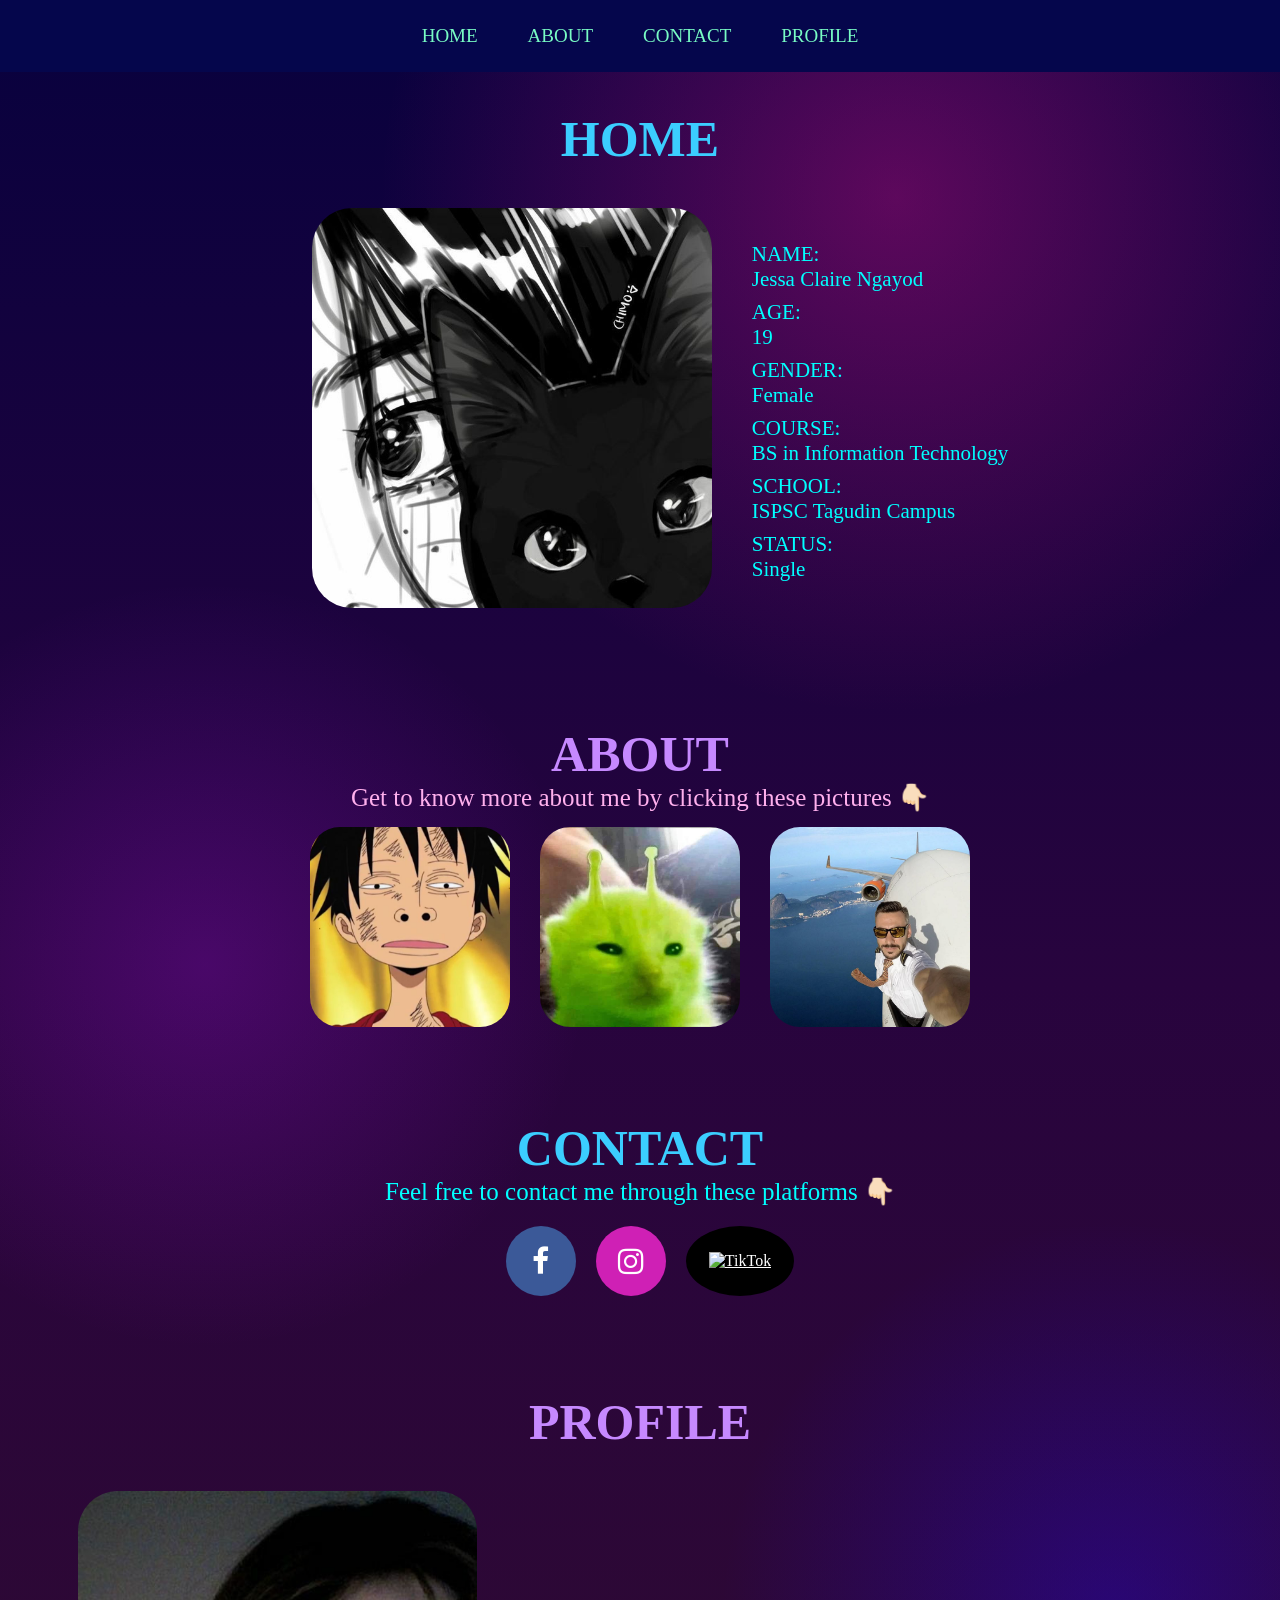
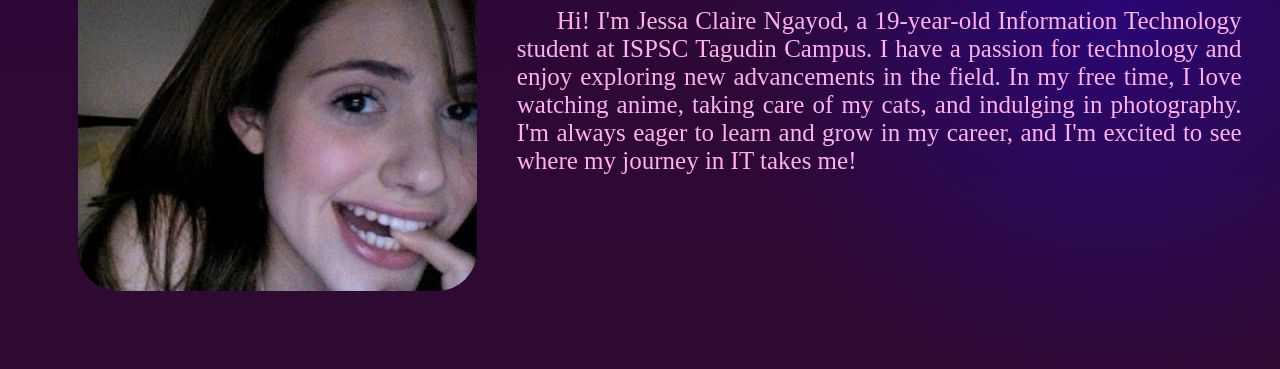
==== index.html @ aef26889 "Add files via upload" ====
<!DOCTYPE html>
<html lang='en'>
<head>
    <meta charset='utf-8'>
    <meta name='viewport' content='width=device-width, initial-scale=1'>
    <title>My Site</title>
    <link rel="stylesheet" href="https://cdnjs.cloudflare.com/ajax/libs/font-awesome/4.7.0/css/font-awesome.min.css">
    <link rel='stylesheet' href='try.css'>
</head>

<body>
    <header>
        <nav class="tabs">
            <ul class="links">
                <li><a href="#home">HOME</a></li>
                <li><a href="#about">ABOUT</a></li>
                <li><a href="#contact">CONTACT</a></li>
                <li><a href="#profile">PROFILE</a></li>
            </ul>
        </nav>
    </header>

    <section id="home" class="home">
        <h1>HOME</h1>
        <div class="h-details">
            <img src="images/home-img.jpg" alt="home-img" width="400px" height="400px">
            <ul class="me">
                <li>NAME:<br>Jessa Claire Ngayod</li>
                <li>AGE:<br>19</li>
                <li>GENDER:<br>Female</li>
                <li>COURSE:<br>BS in Information Technology</li>
                <li>SCHOOL:<br>ISPSC Tagudin Campus</li>
                <li>STATUS:<br>Single</li>
            </ul>
        </div>
    </section>
    
    <section id="about" class="about">
        <h1>ABOUT</h1>
        <p>Get to know more about me by clicking these pictures 👇🏻</p>
        <div class="pics">
            <img src="images/img1.jpg" alt="Anime" id="openBtn1" width="200" height="200"></button>
            <img src="images/img2.jpg" alt="Cats" id="openBtn2" width="200" height="200"></button>
            <img src="images/img3.jpg" alt="Photography" id="openBtn3" width="200" height="200"></button>
        </div>
    </section>
    
    <div id="modal1" class="overlay">
        <div class="box">
            <button id="closeBtn" class="close">×</button>
            <p>I love watching anime. Some of my favorites include:</p>
            <ul class="anime">
                <li>One Piece</li>
                <li>Naruto Shippuden</li>
                <li>Hunter x Hunter</li>
                <li>Jujutsu Kaisen</li>
                <li>Akame Ga Kill</li>
            </ul>
        </div>
    </div>

    <div id="modal2" class="overlay">
        <div class="box">
            <button id="closeBtn" class="close">×</button>
            <p>I have two cats named Lara (a female) and Baku (a male). Right now, Lara has 5 kittens and they are all adorable and playful!</p>
        </div>
    </div>

    <div id="modal3" class="overlay">
        <div class="box">
            <button id="closeBtn" class="close">×</button>
            <p>Photography is one of my hobbies. I enjoy capturing moments and creating beautiful images. I often take photos of nature, landscapes, and my cats.</p>
        </div>
    </div>

    <section id="contact" class="contact">
        <h1>CONTACT</h1>
        <p>Feel free to contact me through these platforms 👇🏻</p>
        <div class="contacts">
            <a href="https://www.facebook.com/jess.ngayod404" target="_blank" class="fa fa-facebook"></a>
            <a href="https://www.instagram.com/_._._jessssss_._._" target="_blank" class="fa fa-instagram"></a>
            <a href="https://www.tiktok.com/@yuu.zeshin" target="_blank" class="tiktok"><img src="images/" alt="TikTok" width="25px" height="25px"></a>
        </div>
    </section>

    <section id="profile" class="profile">
        <h1>PROFILE</h1>
        <div class="profile-details">
            <img src="images/profile.jpg" alt="Profile Picture" width="400" height="400">
            <p>Hi! I'm Jessa Claire Ngayod, a 19-year-old Information Technology student at ISPSC Tagudin Campus. I have a passion for technology and enjoy exploring new advancements in the field. In my free time, I love watching anime, taking care of my cats, and indulging in photography. I'm always eager to learn and grow in my career, and I'm excited to see where my journey in IT takes me!</p>
        </div>
    </section>

<script src='try.js'></script>
</body>
</html>
---- try.css ----
* {
    padding: 0;
    margin: 0;
    font-family: Berlin Sans FB;
}

body {
    background:
    radial-gradient(circle at 16% 49%, rgba(188, 22, 249, 0.226), transparent 26%),
    radial-gradient(circle at 87% 82%, rgba(36, 5, 239, 0.34), transparent 20%),
    radial-gradient(circle at 70% 10%, rgba(240, 21, 149, 0.35), transparent 26%),
    linear-gradient(0deg, #2f0a31 0%, #28043e 50%, #08013e 100%);;
}

/* HEADER */

header {
    position: sticky;
    top: 0;
}

.tabs {
    background-color: rgb(5, 6, 76);
}

.links {
    display: flex;
    justify-content: center;
    text-align: center;
}

.links li {
    list-style: none;
    padding: 25px;
    font-size: 19px; 
}

.links li a {
    text-decoration: none;
    color: rgb(120, 251, 196);
}

section {
    padding: 3%;
}

/* HOME */

.home {
    justify-content: center;
    align-items: center;
}

.home h1 {
    text-align: center;
    font-size: 50px;
    background-color: transparent;
    color:rgb(59, 206, 255)
}

.h-details {
    display: flex;
    align-items: center;
    justify-content: center;
    background-color: transparent;
}

.home img {
    border-radius: 10%;
    margin: 40px;
}

.me {
    list-style: none;
    font-size: 21px;
    background-color: transparent;
}

.me li {
    text-decoration: none;
    color:aqua;
    padding-top: 8px;
    background-color: transparent;
}

/* ABOUT */

.about {
    justify-content: center;
    align-items: center;
}

.about h1 {
    text-align: center;
    color: rgb(198, 137, 255);
    font-size: 50px;
}

.about p {
    text-align: center;
    font-size: 25px;
    color:rgb(255, 176, 237);
}

.pics {
    overflow: hidden;
    display: flex;
    justify-content: center;
}

.pics img {
    border-radius: 15%;
    margin: 15px;
    cursor: pointer;
    object-fit: cover;
    transition: 0.3s ease-in-out;
}
.pics img:hover {
    transform: scale(1.1);
}

/* JS */

.overlay {
  display: none;
  position: fixed;
  left: 0;
  top: 0;
  width: 100%;
  height: 100%;
  background: rgba(0, 0, 0, 0.5);
}

.overlay.show {
    display: block;
}

.box {
   background:
    radial-gradient(circle at 16% 49%, rgba(240, 21, 149, 0.2), transparent 26%),
    radial-gradient(circle at 87% 82%, rgba(36, 5, 239, 0.34), transparent 20%),
    radial-gradient(circle at 50% 10%, rgba(188, 22, 249, 0.226), transparent 16%),
    linear-gradient(220deg, #260e23 0%, #2e0840 50%, #08013e 100%);
  width: 90%;
  max-width: 400px;
  margin: 20% auto;
  padding: 50px;
  border-radius: 25px;
  position: relative;
}

.box p {
    font-size: 30px;
    color: rgb(117, 213, 255);
    text-align: center;
}

.anime {
    padding: 15px;
}

.anime li {
    padding: 5px;
    text-align: center;
    list-style: none;
    font-size: 25px;
    color:rgb(255, 176, 237);
}

.close {
  position: absolute;
  right: 20px;
  top: 8px;
  font-size: 30px;
  border: none;
  background: none;
  cursor: pointer;
}

/* CONTACT */

.contact {
    justify-content: center;
    align-items: center;
}

.contact h1 {
    text-align: center;
    color: rgb(59, 206, 255);
    font-size: 50px;
}

.contact p {
    text-align: center;
    font-size: 25px;
    color: aqua;
}

.contacts {
    display: flex;
    justify-content: center;
    margin: 20px;
}

.fa {
    font-size: 30px;
    width: 30px;
    text-align: center;
    text-decoration: none;
    border-radius: 50%;
    margin-left: 20px;
}

.fa-facebook {
    padding: 20px;
    background: #3B5998;
    color: white;
}

.fa-instagram {
    padding: 20px;
    background: #cf20b5;
    color: rgb(255, 255, 255);
}

.tiktok {
    margin-left: 20px;
    padding: 21px 23px;
    align-content: center;
    border-radius: 50%;
    background: #000;
    color: white;
}

/* PROFILE */

.profile {
    justify-content: center;
    align-items: center;
}

.profile h1 {
    text-align: center;
    color: rgb(198, 137, 255);
    font-size: 50px;
}

.profile-details {
    display: flex;
    align-items: center;
    justify-content: center;
}

.profile img {
    border-radius: 10%;
    margin: 40px;
}

.profile p {
    list-style: none;
    font-size: 25px;
    text-align: justify;
    text-indent: 40px;
    color:rgb(255, 176, 237);
}
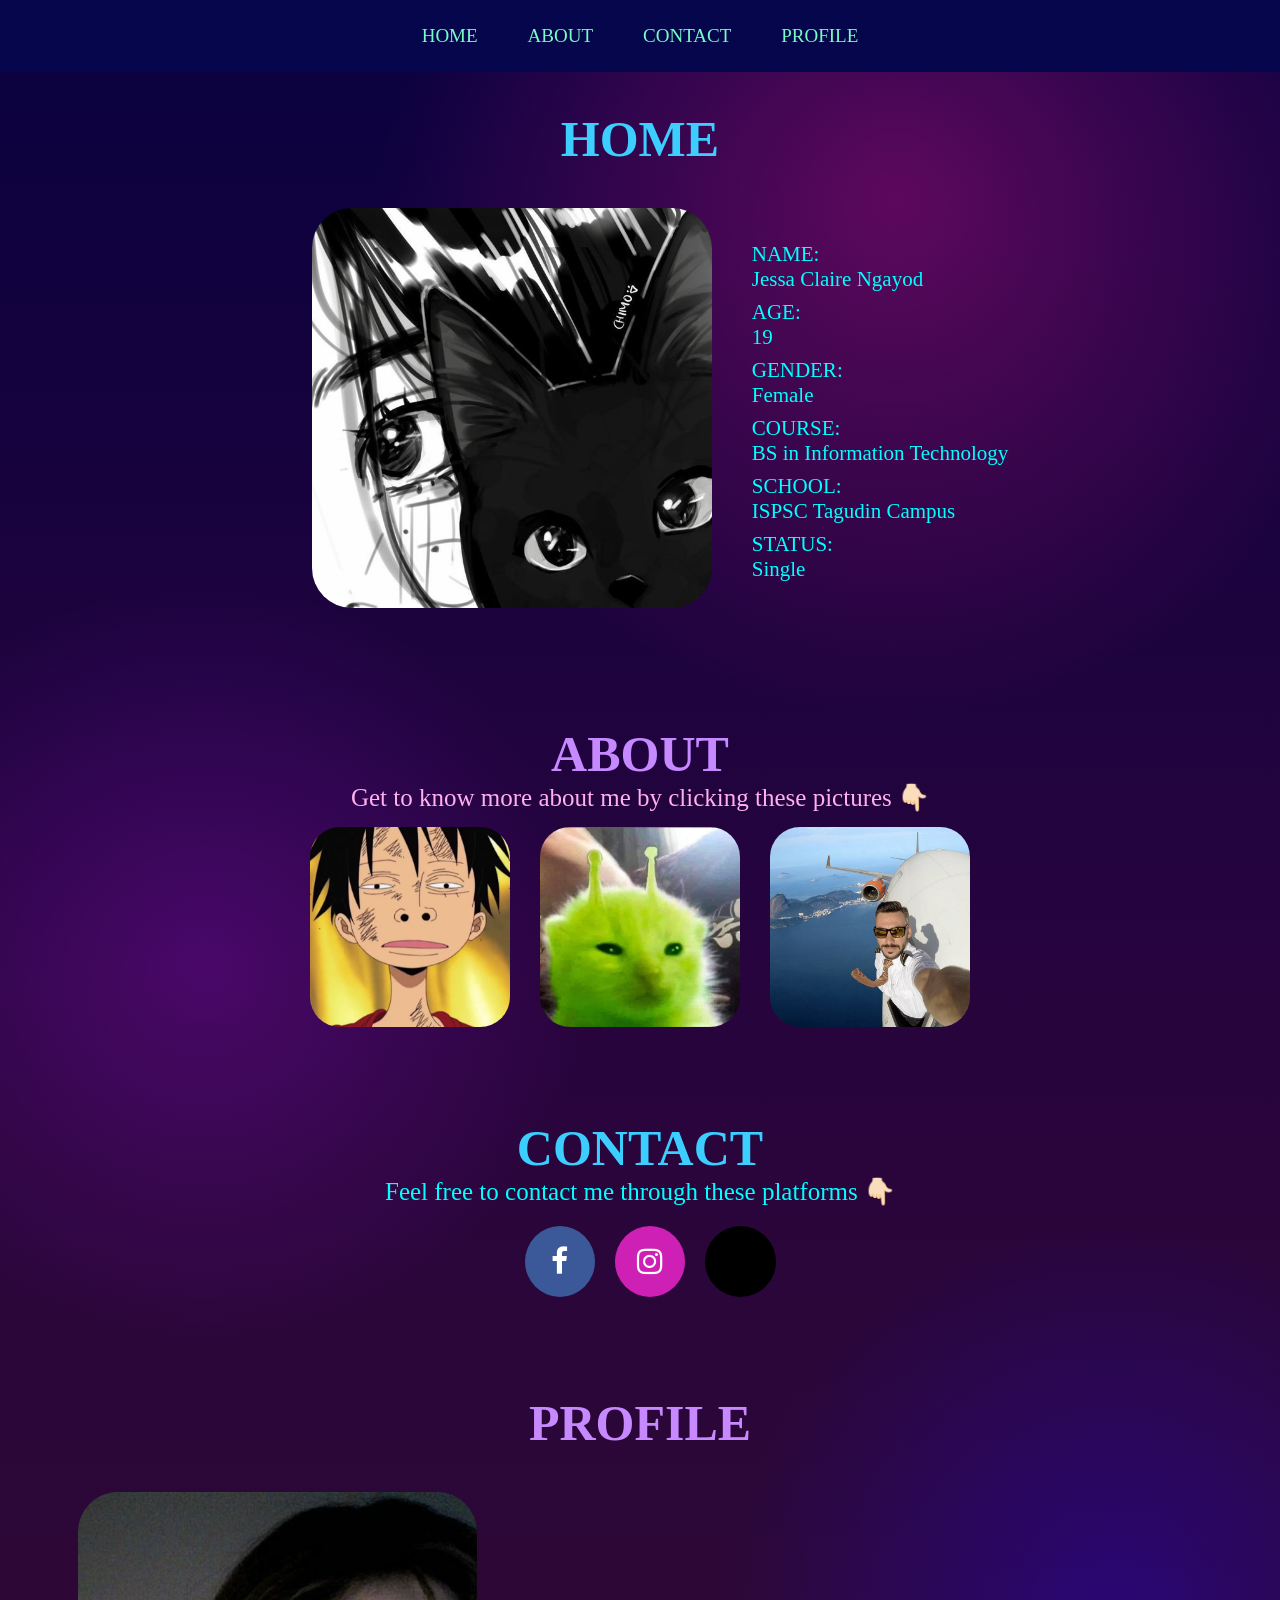
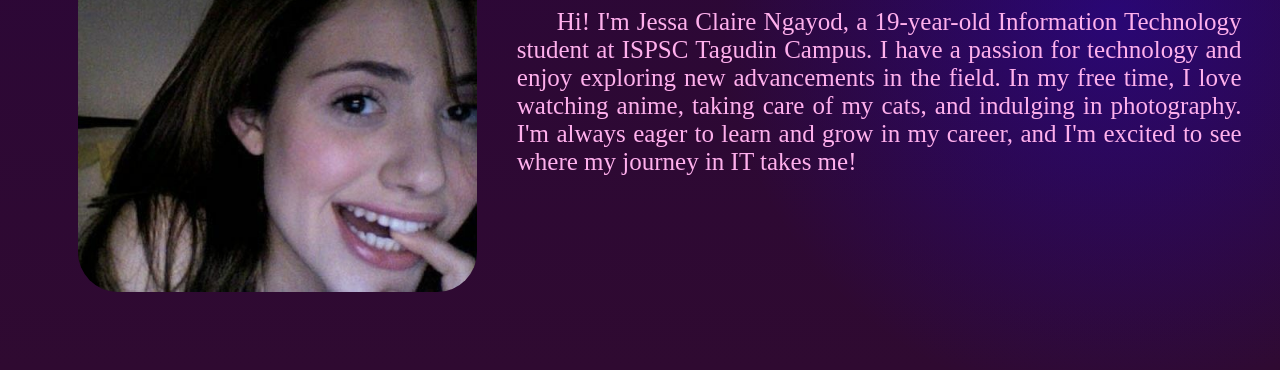
==== commit 40cf3edf: "Remove duplicate HTML content The HTML structure and content have been duplicated, resulting in a co" ====
--- a/index.html
+++ b/index.html
@@ -79,7 +79,7 @@
         <div class="contacts">
             <a href="https://www.facebook.com/jess.ngayod404" target="_blank" class="fa fa-facebook"></a>
             <a href="https://www.instagram.com/_._._jessssss_._._" target="_blank" class="fa fa-instagram"></a>
-            <a href="https://www.tiktok.com/@yuu.zeshin" target="_blank" class="tiktok"><img src="images/" alt="TikTok" width="25px" height="25px"></a>
+            <a href="https://www.tiktok.com/@yuu.zeshin" target="_blank" class="tiktok"><img src="images/tiktok.png" alt="TikTok" width="25px" height="25px"></a>
         </div>
     </section>
 
@@ -93,4 +93,4 @@
 
 <script src='try.js'></script>
 </body>
-</html>+</html>
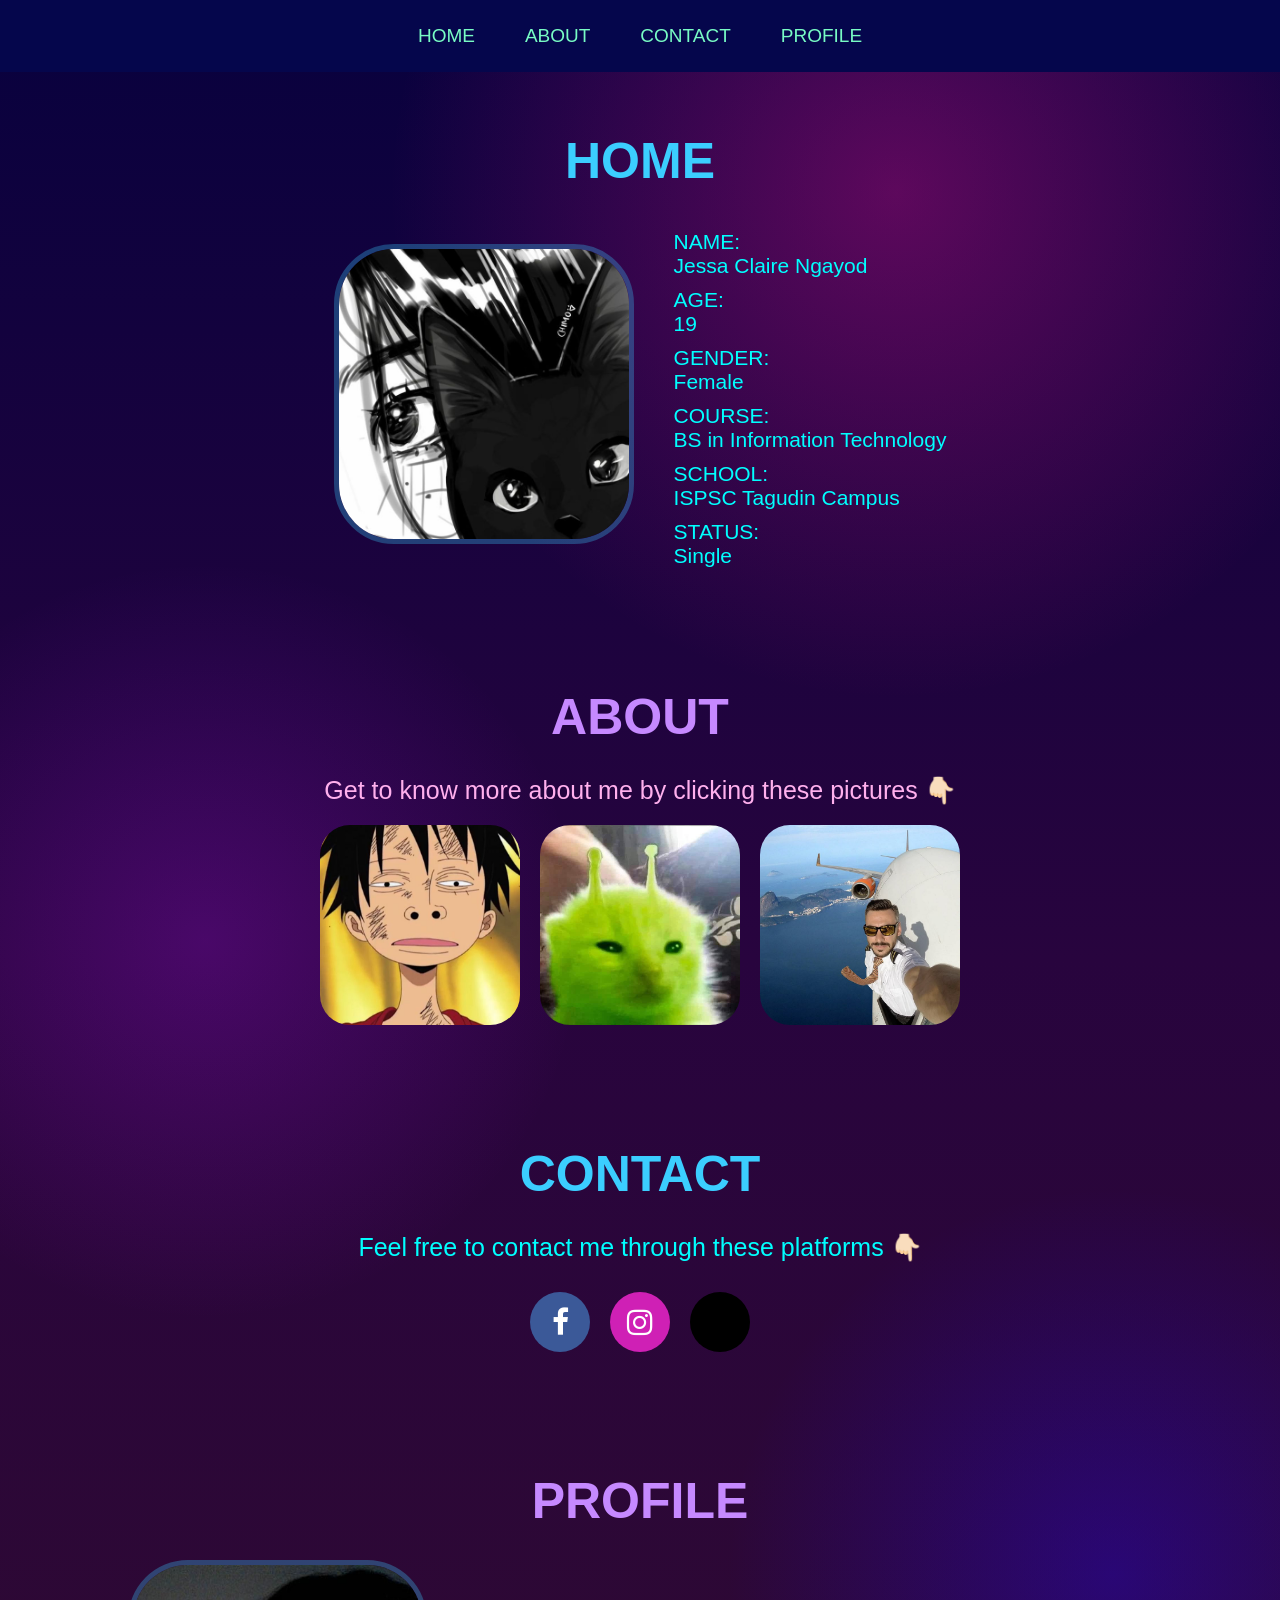
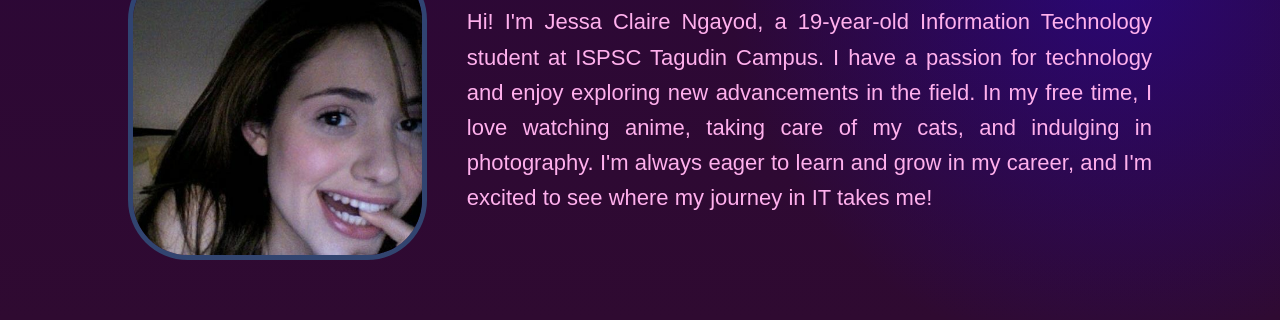
==== commit 62b44b96: "Update index.html" ====
--- a/index.html
+++ b/index.html
@@ -5,6 +5,7 @@
     <meta name='viewport' content='width=device-width, initial-scale=1'>
     <title>My Site</title>
     <link rel="stylesheet" href="https://cdnjs.cloudflare.com/ajax/libs/font-awesome/4.7.0/css/font-awesome.min.css">
+    
     <link rel='stylesheet' href='try.css'>
 </head>
 
@@ -23,7 +24,7 @@
     <section id="home" class="home">
         <h1>HOME</h1>
         <div class="h-details">
-            <img src="images/home-img.jpg" alt="home-img" width="400px" height="400px">
+            <img src="images/home-img.jpg" alt="home-img">
             <ul class="me">
                 <li>NAME:<br>Jessa Claire Ngayod</li>
                 <li>AGE:<br>19</li>
@@ -39,15 +40,14 @@
         <h1>ABOUT</h1>
         <p>Get to know more about me by clicking these pictures 👇🏻</p>
         <div class="pics">
-            <img src="images/img1.jpg" alt="Anime" id="openBtn1" width="200" height="200"></button>
-            <img src="images/img2.jpg" alt="Cats" id="openBtn2" width="200" height="200"></button>
-            <img src="images/img3.jpg" alt="Photography" id="openBtn3" width="200" height="200"></button>
+            <img src="images/img1.jpg" alt="Anime" id="openBtn1" max-width="200" height="200"></button>
+            <img src="images/img2.jpg" alt="Cats" id="openBtn2" max-width="200" height="200"></button>
+            <img src="images/img3.jpg" alt="Photography" id="openBtn3" max-width="200" height="200"></button>
         </div>
     </section>
     
     <div id="modal1" class="overlay">
         <div class="box">
-            <button id="closeBtn" class="close">×</button>
             <p>I love watching anime. Some of my favorites include:</p>
             <ul class="anime">
                 <li>One Piece</li>
@@ -61,17 +61,17 @@
 
     <div id="modal2" class="overlay">
         <div class="box">
-            <button id="closeBtn" class="close">×</button>
             <p>I have two cats named Lara (a female) and Baku (a male). Right now, Lara has 5 kittens and they are all adorable and playful!</p>
         </div>
     </div>
 
     <div id="modal3" class="overlay">
         <div class="box">
-            <button id="closeBtn" class="close">×</button>
             <p>Photography is one of my hobbies. I enjoy capturing moments and creating beautiful images. I often take photos of nature, landscapes, and my cats.</p>
         </div>
     </div>
+    
+    <div id="closeBtn"></div>
 
     <section id="contact" class="contact">
         <h1>CONTACT</h1>
@@ -86,7 +86,7 @@
     <section id="profile" class="profile">
         <h1>PROFILE</h1>
         <div class="profile-details">
-            <img src="images/profile.jpg" alt="Profile Picture" width="400" height="400">
+            <img src="images/profile.jpg" alt="Profile Picture" max-width="400" height="400">
             <p>Hi! I'm Jessa Claire Ngayod, a 19-year-old Information Technology student at ISPSC Tagudin Campus. I have a passion for technology and enjoy exploring new advancements in the field. In my free time, I love watching anime, taking care of my cats, and indulging in photography. I'm always eager to learn and grow in my career, and I'm excited to see where my journey in IT takes me!</p>
         </div>
     </section>
--- a/try.css
+++ b/try.css
@@ -1,22 +1,30 @@
+/* GLOBAL STYLES */
 * {
     padding: 0;
     margin: 0;
-    font-family: Berlin Sans FB;
+    box-sizing: border-box; /* Prevents padding from breaking layout width */
+    font-family: 'Berlin Sans FB', sans-serif;
+}
+
+html {
+    scroll-behavior: smooth;
 }
 
 body {
     background:
-    radial-gradient(circle at 16% 49%, rgba(188, 22, 249, 0.226), transparent 26%),
-    radial-gradient(circle at 87% 82%, rgba(36, 5, 239, 0.34), transparent 20%),
-    radial-gradient(circle at 70% 10%, rgba(240, 21, 149, 0.35), transparent 26%),
-    linear-gradient(0deg, #2f0a31 0%, #28043e 50%, #08013e 100%);;
-}
-
-/* HEADER */
-
+        radial-gradient(circle at 16% 49%, rgba(188, 22, 249, 0.226), transparent 26%),
+        radial-gradient(circle at 87% 82%, rgba(36, 5, 239, 0.34), transparent 20%),
+        radial-gradient(circle at 70% 10%, rgba(240, 21, 149, 0.35), transparent 26%),
+        linear-gradient(0deg, #2f0a31 0%, #28043e 50%, #08013e 100%);
+    min-height: 100vh;
+    color: white;
+}
+
+/* HEADER & NAVIGATION */
 header {
     position: sticky;
     top: 0;
+    z-index: 1000; /* Keeps nav above other elements */
 }
 
 .tabs {
@@ -26,11 +34,10 @@
 .links {
     display: flex;
     justify-content: center;
-    text-align: center;
+    list-style: none;
 }
 
 .links li {
-    list-style: none;
     padding: 25px;
     font-size: 19px; 
 }
@@ -38,97 +45,94 @@
 .links li a {
     text-decoration: none;
     color: rgb(120, 251, 196);
-}
-
+    transition: 0.3s;
+}
+
+.links li a:hover {
+    color: white;
+}
+
+/* SECTION BASICS */
 section {
-    padding: 3%;
-}
-
-/* HOME */
-
-.home {
-    justify-content: center;
+    padding: 60px 10%;
+}
+
+h1 {
+    text-align: center;
+    font-size: 50px;
+    margin-bottom: 30px;
+}
+
+/* HOME SECTION */
+.home h1 {
+    color: rgb(59, 206, 255);
+}
+
+.h-details {
+    display: flex;
     align-items: center;
-}
-
-.home h1 {
-    text-align: center;
-    font-size: 50px;
-    background-color: transparent;
-    color:rgb(59, 206, 255)
-}
-
-.h-details {
-    display: flex;
-    align-items: center;
-    justify-content: center;
-    background-color: transparent;
-}
-
-.home img {
-    border-radius: 10%;
-    margin: 40px;
+    justify-content: center;
+    gap: 40px; /* Space between image and text */
+}
+
+.home img, .profile img {
+    width: 300px;
+    height: 300px;
+    border-radius: 20%; /* Makes it circular */
+    object-fit: cover;
+    border: 5px solid rgba(59, 206, 255, 0.3);
 }
 
 .me {
     list-style: none;
     font-size: 21px;
-    background-color: transparent;
 }
 
 .me li {
-    text-decoration: none;
-    color:aqua;
-    padding-top: 8px;
-    background-color: transparent;
-}
-
-/* ABOUT */
-
-.about {
-    justify-content: center;
-    align-items: center;
-}
-
+    color: aqua;
+    padding-top: 10px;
+}
+
+/* ABOUT SECTION */
 .about h1 {
-    text-align: center;
     color: rgb(198, 137, 255);
-    font-size: 50px;
 }
 
 .about p {
     text-align: center;
     font-size: 25px;
-    color:rgb(255, 176, 237);
+    color: rgb(255, 176, 237);
+    margin-bottom: 20px;
 }
 
 .pics {
-    overflow: hidden;
-    display: flex;
-    justify-content: center;
+    display: flex;
+    justify-content: center;
+    gap: 20px;
+    flex-wrap: wrap;
 }
 
 .pics img {
     border-radius: 15%;
-    margin: 15px;
     cursor: pointer;
     object-fit: cover;
     transition: 0.3s ease-in-out;
 }
+
 .pics img:hover {
     transform: scale(1.1);
 }
 
-/* JS */
-
+/* MODALS (JS OVERLAY) */
 .overlay {
-  display: none;
-  position: fixed;
-  left: 0;
-  top: 0;
-  width: 100%;
-  height: 100%;
-  background: rgba(0, 0, 0, 0.5);
+    display: none;
+    position: fixed;
+    left: 0;
+    top: 0;
+    width: 100%;
+    height: 100%;
+    background: rgba(0, 0, 0, 0.7);
+    z-index: 2000;
 }
 
 .overlay.show {
@@ -136,58 +140,33 @@
 }
 
 .box {
-   background:
-    radial-gradient(circle at 16% 49%, rgba(240, 21, 149, 0.2), transparent 26%),
-    radial-gradient(circle at 87% 82%, rgba(36, 5, 239, 0.34), transparent 20%),
-    radial-gradient(circle at 50% 10%, rgba(188, 22, 249, 0.226), transparent 16%),
-    linear-gradient(220deg, #260e23 0%, #2e0840 50%, #08013e 100%);
-  width: 90%;
-  max-width: 400px;
-  margin: 20% auto;
-  padding: 50px;
-  border-radius: 25px;
-  position: relative;
+    background: linear-gradient(220deg, #260e23 0%, #2e0840 50%, #08013e 100%);
+    width: 90%;
+    max-width: 450px;
+    margin: 10% auto;
+    padding: 40px;
+    border-radius: 25px;
+    position: relative;
+    border: 1px solid rgba(255, 255, 255, 0.1);
 }
 
 .box p {
-    font-size: 30px;
+    font-size: 24px;
     color: rgb(117, 213, 255);
     text-align: center;
-}
-
-.anime {
-    padding: 15px;
 }
 
 .anime li {
     padding: 5px;
     text-align: center;
     list-style: none;
-    font-size: 25px;
-    color:rgb(255, 176, 237);
-}
-
-.close {
-  position: absolute;
-  right: 20px;
-  top: 8px;
-  font-size: 30px;
-  border: none;
-  background: none;
-  cursor: pointer;
-}
-
-/* CONTACT */
-
-.contact {
-    justify-content: center;
-    align-items: center;
-}
-
+    font-size: 22px;
+    color: rgb(255, 176, 237);
+}
+
+/* CONTACT SECTION */
 .contact h1 {
-    text-align: center;
     color: rgb(59, 206, 255);
-    font-size: 50px;
 }
 
 .contact p {
@@ -199,67 +178,84 @@
 .contacts {
     display: flex;
     justify-content: center;
-    margin: 20px;
-}
-
-.fa {
+    gap: 20px;
+    margin-top: 30px;
+}
+
+.fa, .tiktok {
+    display: flex;
+    align-items: center;
+    justify-content: center;
     font-size: 30px;
-    width: 30px;
-    text-align: center;
+    width: 60px;
+    height: 60px;
     text-decoration: none;
     border-radius: 50%;
-    margin-left: 20px;
-}
-
-.fa-facebook {
-    padding: 20px;
-    background: #3B5998;
-    color: white;
-}
-
-.fa-instagram {
-    padding: 20px;
-    background: #cf20b5;
-    color: rgb(255, 255, 255);
-}
-
-.tiktok {
-    margin-left: 20px;
-    padding: 21px 23px;
-    align-content: center;
-    border-radius: 50%;
-    background: #000;
-    color: white;
-}
-
-/* PROFILE */
-
-.profile {
-    justify-content: center;
+    transition: 0.3s;
+}
+
+.fa-facebook { background: #3B5998; color: white; }
+.fa-instagram { background: #cf20b5; color: white; }
+.tiktok { background: #000; color: white; }
+
+.fa:hover, .tiktok:hover { transform: translateY(-5px); }
+
+/* PROFILE SECTION */
+.profile h1 {
+    color: rgb(198, 137, 255);
+}
+
+.profile-details {
+    display: flex;
     align-items: center;
-}
-
-.profile h1 {
-    text-align: center;
-    color: rgb(198, 137, 255);
-    font-size: 50px;
-}
-
-.profile-details {
-    display: flex;
-    align-items: center;
-    justify-content: center;
-}
-
-.profile img {
-    border-radius: 10%;
-    margin: 40px;
+    justify-content: center;
+    gap: 40px;
 }
 
 .profile p {
-    list-style: none;
-    font-size: 25px;
+    font-size: 22px;
     text-align: justify;
-    text-indent: 40px;
-    color:rgb(255, 176, 237);
-}+    line-height: 1.6;
+    color: rgb(255, 176, 237);
+}
+
+/* --- RESPONSIVE DESIGN --- */
+
+@media screen and (max-width: 900px) {
+    .h-details, .profile-details {
+        flex-direction: column;
+        text-align: center;
+    }
+    
+    .profile p {
+        text-align: justify;
+        text-indent: 50px;
+    }
+}
+
+@media screen and (max-width: 400px) {
+    h1 { font-size: 35px; }
+
+    .links {
+        flex-direction: column;
+        align-items: center;
+    }
+
+    .links li {
+        padding: 10px;
+    }
+
+    .home img, .profile img {
+        width: 220px;
+        height: 220px;
+    }
+
+    .about p, .contact p, .profile p, .me {
+        font-size: 18px;
+    }
+
+    .box {
+        margin: 30% auto;
+        padding: 20px;
+    }
+}
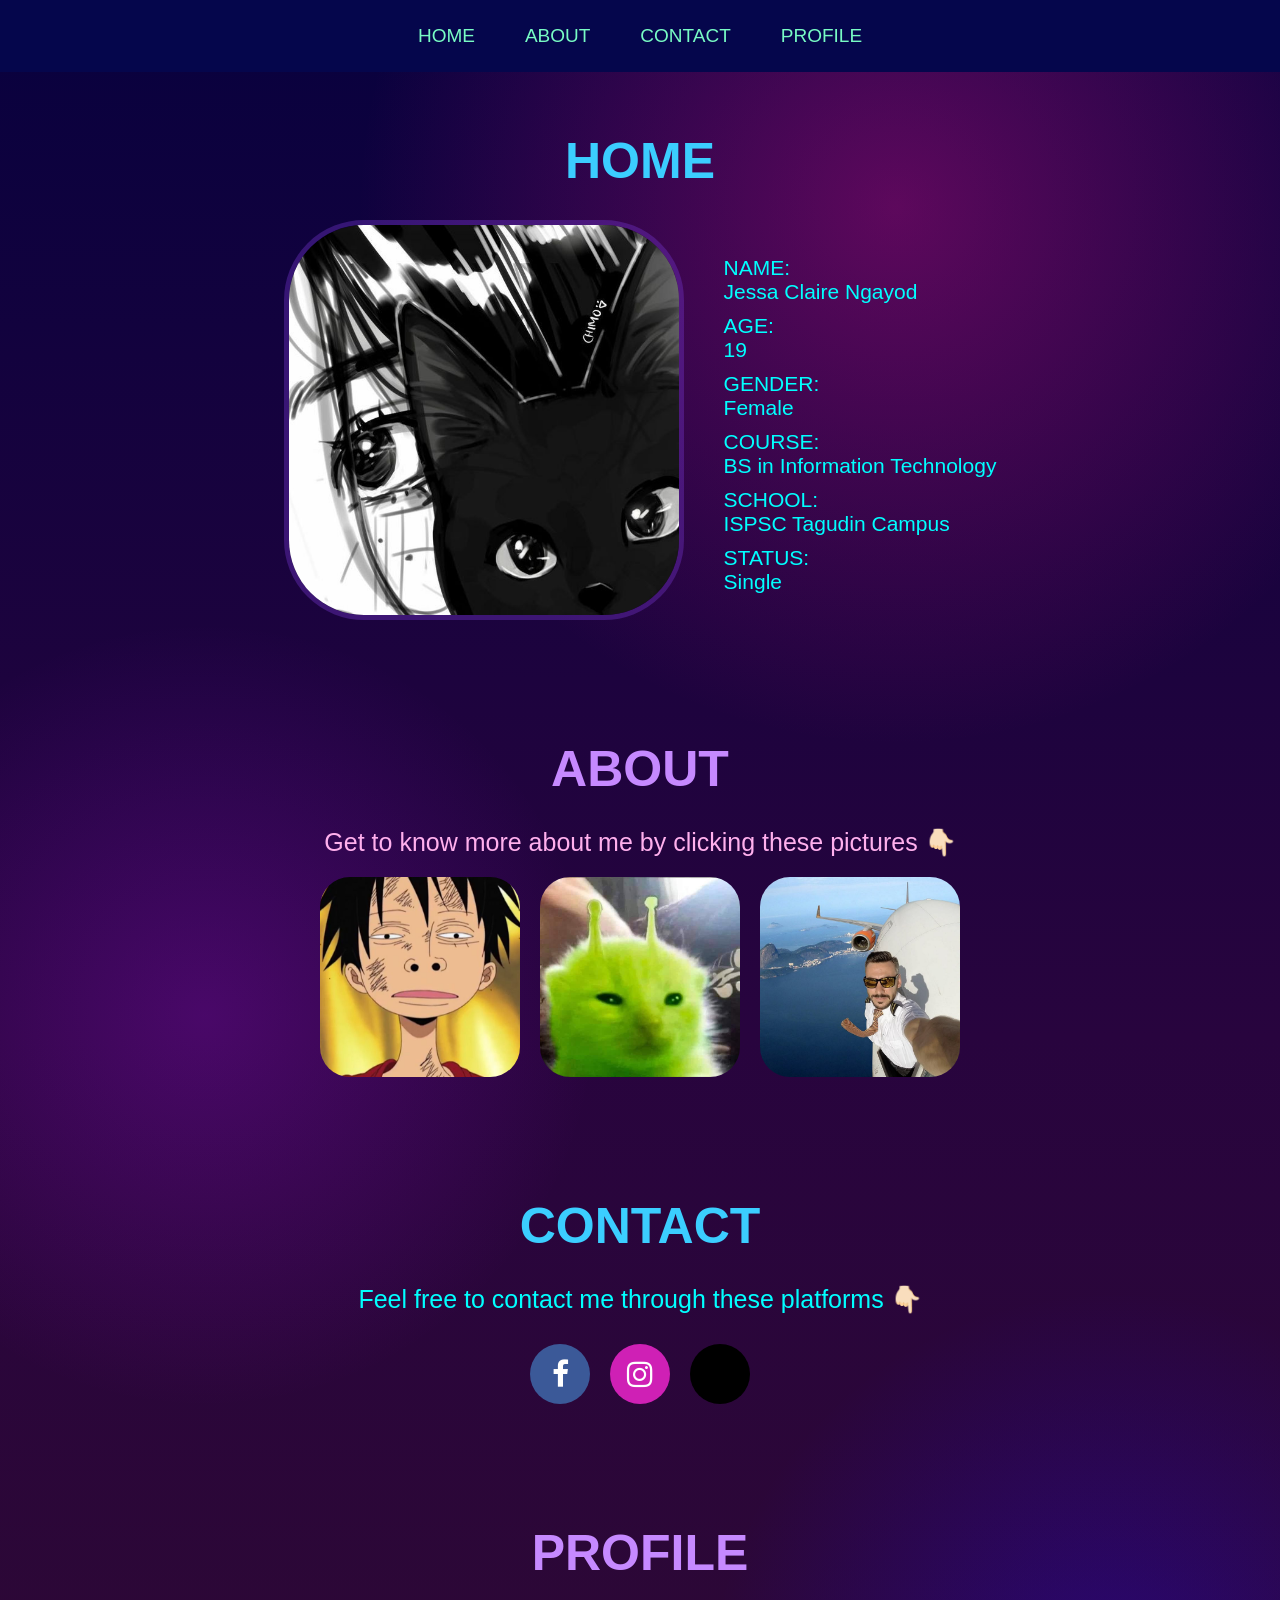
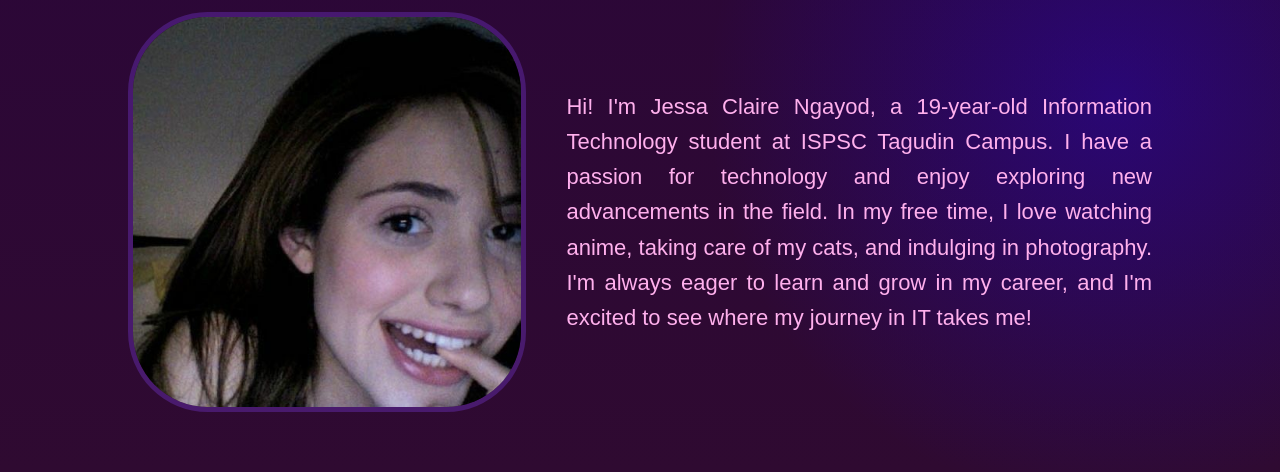
==== commit c4738d24: "Update index.html" ====
--- a/index.html
+++ b/index.html
@@ -5,7 +5,7 @@
     <meta name='viewport' content='width=device-width, initial-scale=1'>
     <title>My Site</title>
     <link rel="stylesheet" href="https://cdnjs.cloudflare.com/ajax/libs/font-awesome/4.7.0/css/font-awesome.min.css">
-    
+    <link rel="shortcut icon" href="images/flower.png" type="image-icon">
     <link rel='stylesheet' href='try.css'>
 </head>
 
--- a/try.css
+++ b/try.css
@@ -76,11 +76,11 @@
 }
 
 .home img, .profile img {
-    width: 300px;
-    height: 300px;
+    width: 400px;
+    height: 400px;
     border-radius: 20%; /* Makes it circular */
     object-fit: cover;
-    border: 5px solid rgba(59, 206, 255, 0.3);
+    border: 5px solid rgba(116, 53, 204, 0.384);
 }
 
 .me {
@@ -116,12 +116,8 @@
     border-radius: 15%;
     cursor: pointer;
     object-fit: cover;
-    transition: 0.3s ease-in-out;
-}
-
-.pics img:hover {
-    transform: scale(1.1);
-}
+}
+
 
 /* MODALS (JS OVERLAY) */
 .overlay {
@@ -154,6 +150,7 @@
     font-size: 24px;
     color: rgb(117, 213, 255);
     text-align: center;
+    padding-bottom: 10px;
 }
 
 .anime li {
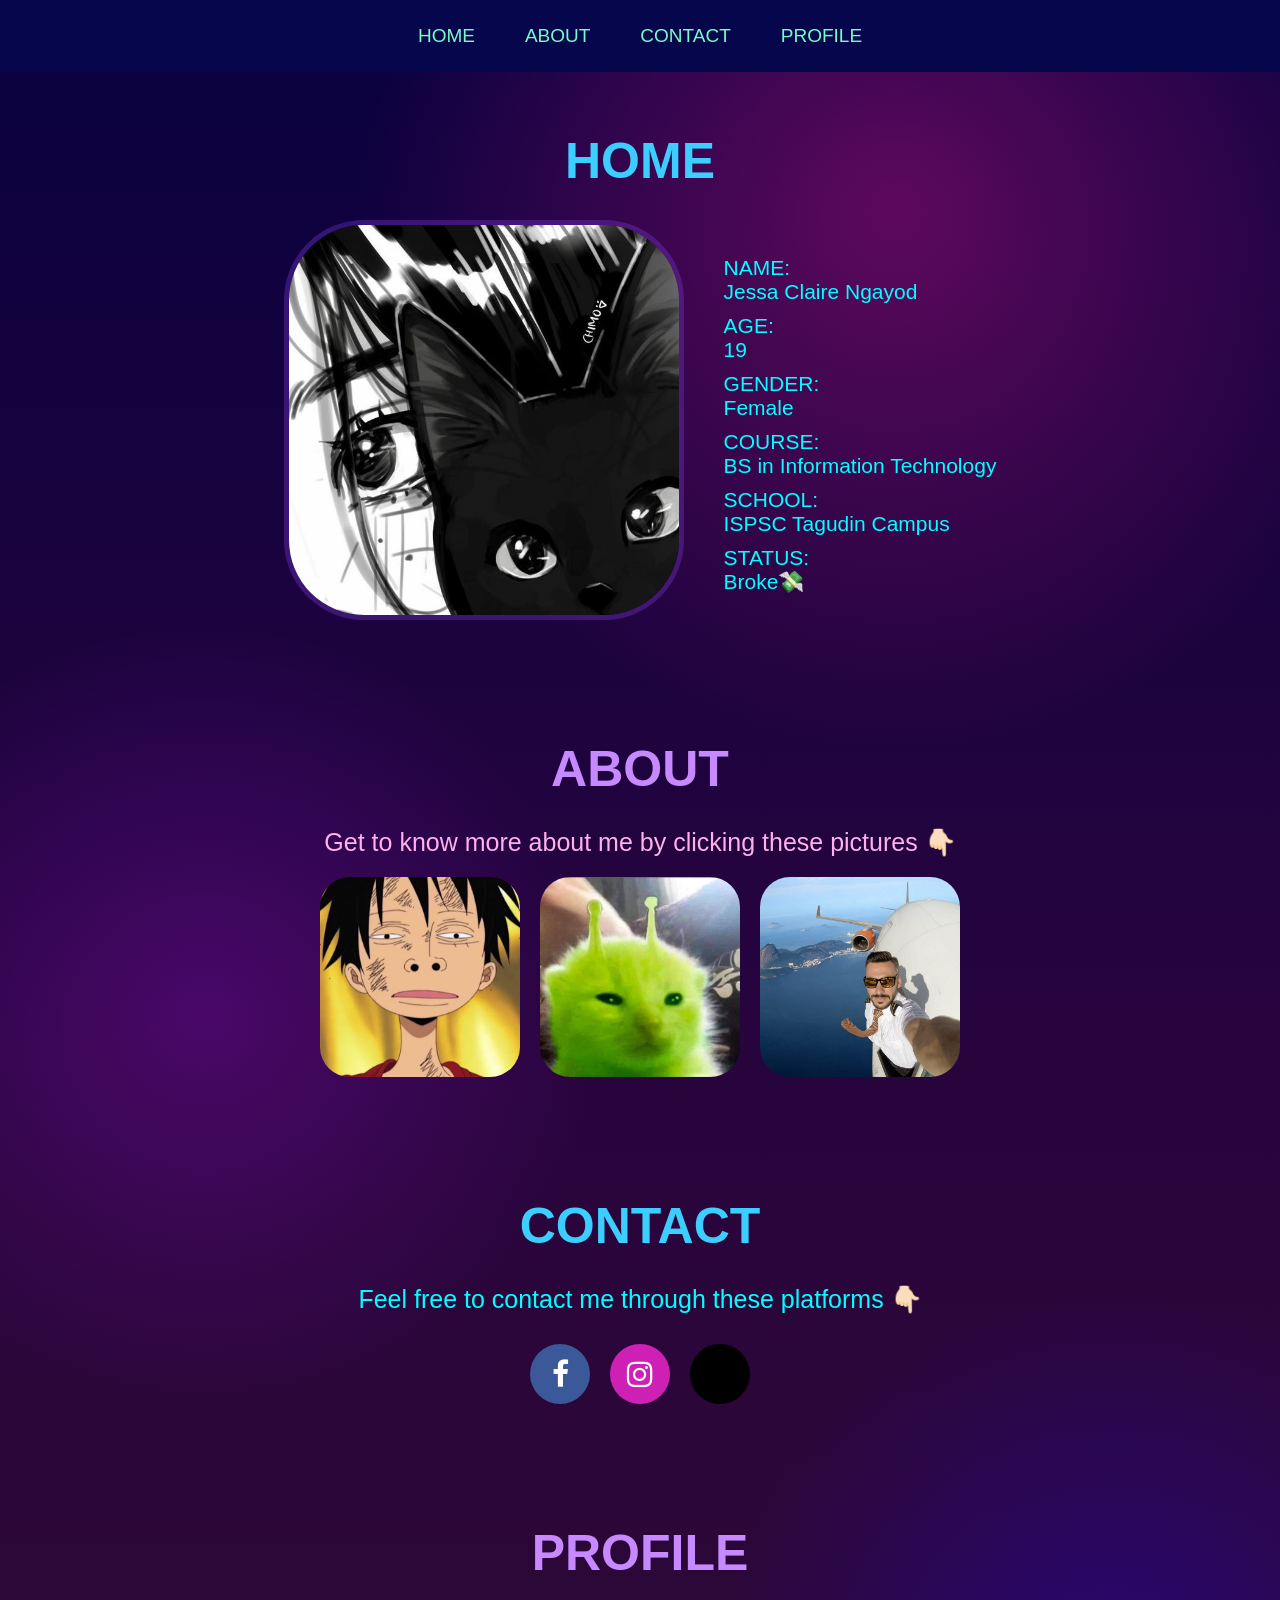
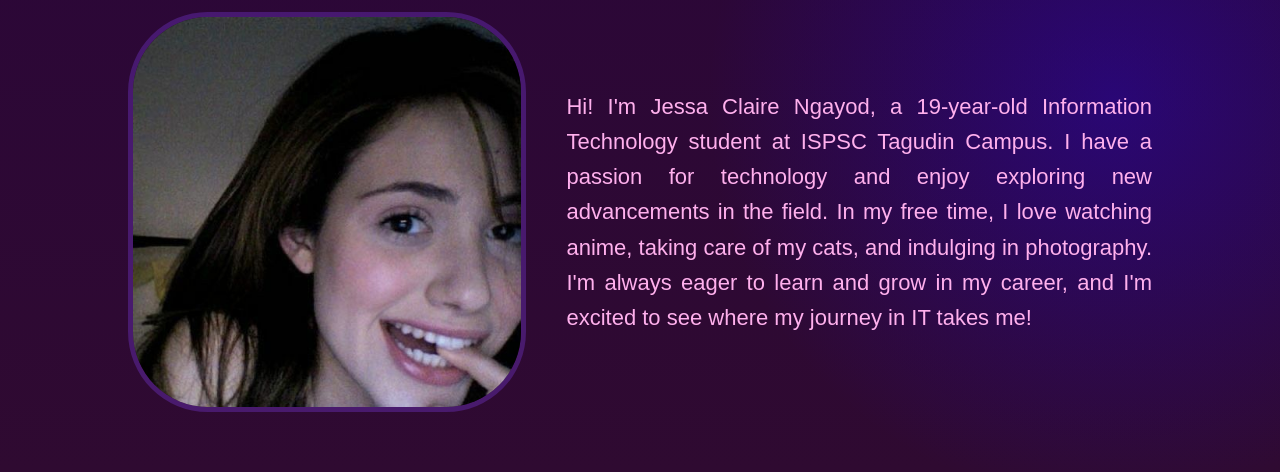
==== commit 81d7b923: "Fix HTML encoding issues in index.html" ====
--- a/index.html
+++ b/index.html
@@ -31,7 +31,7 @@
                 <li>GENDER:<br>Female</li>
                 <li>COURSE:<br>BS in Information Technology</li>
                 <li>SCHOOL:<br>ISPSC Tagudin Campus</li>
-                <li>STATUS:<br>Single</li>
+                <li>STATUS:<br>Broke💸</li>
             </ul>
         </div>
     </section>
--- a/try.css
+++ b/try.css
@@ -194,7 +194,6 @@
 .fa-facebook { background: #3B5998; color: white; }
 .fa-instagram { background: #cf20b5; color: white; }
 .tiktok { background: #000; color: white; }
-
 .fa:hover, .tiktok:hover { transform: translateY(-5px); }
 
 /* PROFILE SECTION */
